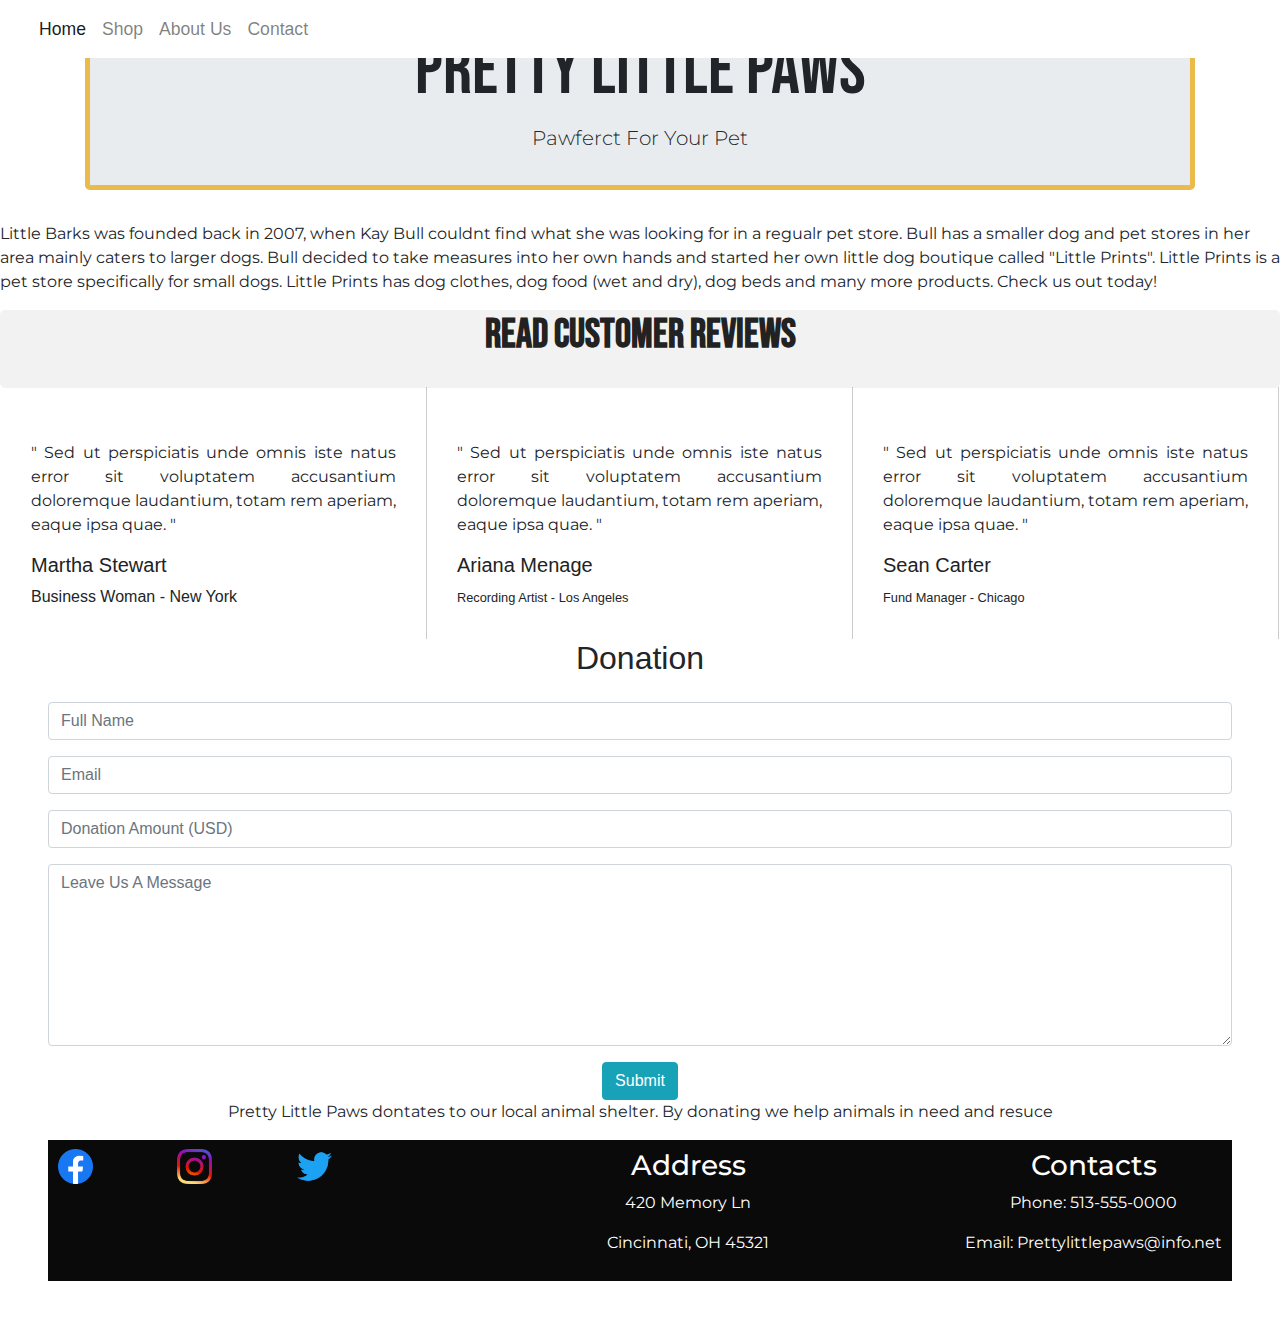
==== aboutus.html @ 97f903a5 "sunday1" ====
<!DOCTYPE html>
<html lang="en">
<head>
    <meta charset="UTF-8">
    <meta http-equiv="X-UA-Compatible" content="IE=edge">
    <meta name="viewport" content="width=device-width, initial-scale=1.0">
    <link href="./style.css" rel="stylesheet"/>

    <link rel="stylesheet" href="https://cdnjs.cloudflare.com/ajax/libs/font-awesome/4.7.0/css/font-awesome.min.css">
    <link rel="preconnect" href="https://fonts.gstatic.com"> 
<link href="https://fonts.googleapis.com/css2?family=Romanesco&display=swap" rel="stylesheet">
<link rel="preconnect" href="https://fonts.gstatic.com"> 
<link href="https://fonts.googleapis.com/css2?family=Bebas+Neue&display=swap" rel="stylesheet">
<link rel="preconnect" href="https://fonts.gstatic.com"> 
<link href="https://fonts.googleapis.com/css2?family=Bebas+Neue&family=Montserrat&display=swap" rel="stylesheet">


    <title>About Us</title>
</head>
<body>
   <!--Navbar-->

   <nav class="navbar navbar-expand-lg navbar-light bg-white fixed-top">
    <div class="container-fluid">
     
      <div class="collapse navbar-collapse" id="navbarExample01">
        <ul class="navbar-nav me-auto mb-2 mb-lg-0">
          <li class="nav-item active">
            <a class="nav-link" aria-current="page" href="./index.html">Home</a>
          </li>
          <li class="nav-item">
            <a class="nav-link" href="./buy.html">Shop</a>
          </li>
          <li class="nav-item">
            <a class="nav-link" href="./aboutus.html">About Us</a>
          </li>
          <li class="nav-item">
            <a class="nav-link" href="./contact.html">Contact</a>
          </li>
        </ul>
      </div>
    </div>
  </nav>



<!--Header-->
    </header>


<main class="container" id="header">
  <div class="jumbotron pricing-header px-3 py-3 pt-md-4 pb-md-3 mx-auto text-center text-" style="border: 5px solid rgb(234, 186, 75);">
    <h1 class="display-3">Pretty Little Paws </h1>
    <p class="lead" style="font-family: 'Montserrat', sans-serif;">Pawferct For Your Pet</p>
  </div>
</main>
    

<div class ="aboutt">
<p>Little Barks was founded back in 2007, when Kay Bull couldnt find what she was looking for in a regualr pet store. Bull has a smaller dog and pet stores in her area mainly caters to larger dogs. Bull decided to take measures into her own hands and started her own little dog boutique called "Little Prints". Little Prints is a pet store specifically for small dogs. Little Prints has dog clothes, dog food (wet and dry), dog beds and many more products. Check us out today! </p>
</div>




<!--Customer reviews-->

  <div class="cust-container">
    <div class="cols-3 cols-2-sm auto-invert line-b-4 align-center">
      
        <h1 class="font-cond-b fg-text-d lts-md fs-300 fs-300-sm no-mg">Read Customer Reviews</h1>
    </div>
    <ul class="hash-list cols-3 cols-2-sm pad-30-all align-center text-sm">
        <li>
          <img src="" class="wpx-100 img-round mgb-20" title="" alt="">
          <p class="fs-110 font-cond-l">" Sed ut perspiciatis unde omnis iste natus error sit voluptatem accusantium doloremque laudantium, totam rem aperiam, eaque ipsa quae. "</p>
          <h5 class="font-cond mgb-5 fg-text-d fs-130">Martha Stewart</h5>
          <med class="font-cond case-u lts-sm fs-80 fg-text-l" >Business Woman - New York</small>
        </li>
        <li>
          <img src="" class="wpx-100 img-round mgb-20" title="" alt="">
          <p class="fs-110 font-cond-l">" Sed ut perspiciatis unde omnis iste natus error sit voluptatem accusantium doloremque laudantium, totam rem aperiam, eaque ipsa quae. "</p>
          <h5 class="font-cond mgb-5 fg-text-d fs-130" >Ariana Menage</h5>
          <small class="font-cond case-u lts-sm fs-80 fg-text-l">Recording Artist - Los Angeles</small>
        </li>
        <li>
          <img src="" class="wpx-100 img-round mgb-20" title="" alt="">
          <p class="fs-110 font-cond-l" >" Sed ut perspiciatis unde omnis iste natus error sit voluptatem accusantium doloremque laudantium, totam rem aperiam, eaque ipsa quae. "</p>
          <h5 class="font-cond mgb-5 fg-text-d fs-130">Sean Carter</h5>
          <small class="font-cond case-u lts-sm fs-80 fg-text-l">Fund Manager - Chicago</small>
        </li>
        
        
      </ul>
</div>

<!--Donation-->
<section class="contact-section p-5 p-lg-6 text-center" id="contact">
  <div class="my-auto">
    <h2 class="mb-4">Donation </h2>
    <p class= "mb-4"> </p>

    <form
      class="contact-form d-flex flex-column align-items-center"
      action="dshelbyv@gmail.com"
      method="POST">

      <div class="form-group w-100">
        <input
          type="name"
          class="form-control"
          placeholder="Full Name"
          name="name"
          required/>
      </div>
      <div class="form-group w-100">
        <input
          type="name"
          class="form-control"
          placeholder="Email"
          name="name"
          required/>
      </div>
      <div class="form-group w-100">
        <input
          type="email"
          class="form-control"
          placeholder="Donation Amount (USD)"
          name="name"
          required/>
      </div>

      <div class="form-group w-100">
        <textarea
          class="form-control"
          type="text"
          placeholder="Leave Us A Message"
          rows="7"
          name="name"
          required></textarea>
      </div>

      <button type="submit" class="btn btn-submit btn-info w-45">Submit</button>
      <p>Pretty Little Paws dontates to our local animal shelter. By donating we help animals in need and resuce </p>
    </form>
  </div>




</style>

    <div id="market"></div>

   


<!-- Footer-->

<!--Footer-->

<footer class="social-footer">
  <div class="social-footer-center">
      <div class="social-footer-icons">

<li>
  <img src="./img/iconfinder_1_Facebook_colored_svg_copy_5296499.png" width="35"></a></li>
<li> 
  <img src="./img/iconfinder_1_Instagram_colored_svg_1_5296765.png" width="35"></a></li>
        
<li> 
<img src="./img/iconfinder_1_Twitter_colored_svg_5296514.png" width="35"></a></li>        
</div>
  </div>
    <div class="adress text-white text-center">
  <h3>Address</h3>
  <p>420 Memory Ln</p>
  <p>Cincinnati, OH 45321</p>
  </div>
<div class="phone text-white text-center">
  <h3>Contacts</h3>
  <p>Phone: 513-555-0000</p>
  <p>Email: Prettylittlepaws@info.net</p>
</div>

  </footer>

<link rel="stylesheet" href="https://stackpath.bootstrapcdn.com/bootstrap/4.4.1/css/bootstrap.min.css" integrity="sha384-Vkoo8x4CGsO3+Hhxv8T/Q5PaXtkKtu6ug5TOeNV6gBiFeWPGFN9MuhOf23Q9Ifjh" crossorigin="anonymous">
<link href="https://stackpath.bootstrapcdn.com/font-awesome/4.7.0/css/font-awesome.min.css" rel="stylesheet" integrity="sha384-wvfXpqpZZVQGK6TAh5PVlGOfQNHSoD2xbE+QkPxCAFlNEevoEH3Sl0sibVcOQVnN" crossorigin="anonymous">
<script src="https://code.jquery.com/jquery-3.4.1.slim.min.js" integrity="sha384-J6qa4849blE2+poT4WnyKhv5vZF5SrPo0iEjwBvKU7imGFAV0wwj1yYfoRSJoZ+n" crossorigin="anonymous"></script>
<script src="https://cdn.jsdelivr.net/npm/popper.js@1.16.0/dist/umd/popper.min.js" integrity="sha384-Q6E9RHvbIyZFJoft+2mJbHaEWldlvI9IOYy5n3zV9zzTtmI3UksdQRVvoxMfooAo" crossorigin="anonymous"></script>
<script src="https://stackpath.bootstrapcdn.com/bootstrap/4.4.1/js/bootstrap.min.js" integrity="sha384-wfSDF2E50Y2D1uUdj0O3uMBJnjuUD4Ih7YwaYd1iqfktj0Uod8GCExl3Og8ifwB6" crossorigin="anonymous"></script>
</body>
</html>
---- style.css ----
.topnav {
    overflow: hidden;
    text-align: center;
    

  }
  h3{
    text-align: center;
    font-family: 'Montserrat', sans-serif
  }
  
.topnav a {
    float: left;
    color: #f2f2f2;
    text-align: center;
    padding: 14px 16px;
    text-decoration: none;
    font-size: 17px;
    margin-bottom: 3%;
  }
 
  .social-footer {
  padding: .6rem;
  background-color: rgba(0, 0, 0, 0.959);  
  display: flex;
  align-items: left;
  justify-content: space-between;
  width: 100%;
  }




.social-footer-icons li {
display: inline-block;
margin-bottom: 5px;
vertical-align: middle;
    
 }
 
 li{
    text-align:justify;
    list-style-type:none;
 }


.checked {
    color: orange;
  }

.price {
    color: grey;
    font-size: 22px;
  }
  
 


.price-box {
    border: solid #00080a 2px;
    width: fit-content;
    margin: 5px;
    padding: 5px;
    display:block;
    
  }


  
    
#pricing {
    align-items: center;
    text-align: center;  
    }
    
#pricing p{
      text-align: center;
    }
   
.price-box {
    border-radius: 4px;
    margin-left: auto;

    
  }

#pricing .price-box {
display:inherit;

}
  
.price-box:first-child {
    margin-right: auto;

  }
  
  .social h3, p{
    font-family: 'Montserrat', sans-serif;
    }
  .contact h3, p{
    font-family: 'Montserrat', sans-serif;
    top: 100%;
    left: 50%;
      }
  
.contact{
margin-left: 100%;
}
.inquiry{
  margin-top: 20%;
}
.address{
  margin-left: 100%   
}

      .address h3, p{
        font-family: 'Montserrat', sans-serif;  
        right: 50%;
        bottom: 50%;
      
      }

      .hours{
        position:absolute;
          top: 100%;
          left: 50%;
          /* transform: translate(-95%, -30%); */
        }
  
.aboutus{
        text-align: center;
      
        background-size:auto;
        color: white;
        font-size: 30px;
        width: auto;
        height: 50px;
        text-align:justify;
        position: relative;
        bottom:80px;
        display: inline-block;
        
      }

      .aboutt p{
        font-family: 'Montserrat', sans-serif;
            }

.header-img{
top:-20px;   
}

  .cust-container {
    border-radius: 5px;
    background-color: #f2f2f2;
    padding: 1px;
  }

.column {
    float: left;
    width: 50%;
    margin-top: 6px;
    padding: 20px;
  }

  th {
    text-align: right; 
  }

  textarea.subject{
text-align: justify;  }

input, label {
    display:block;
}

h1{
    text-align: center;
    font-family: 'Bebas Neue', cursive;}


body{margin-top:20px;}

.align-center {
    text-align: center;
}
.hash-list {
    display: block;
    padding: 0;
    margin: 0 auto;
}
body{
  background-color:rgb(0,0,0);
  background-image:url(http://www.zingerbugimages.com/backgrounds/white_marble_background_seamless.jpg);background-position:top left;background-repeat:repeat;background-attachment:fixed;
}

.hash-list > li {
    display: block;
    float: left;
    border-right: 1px solid rgba(0, 0, 0, 0.2);
    border-bottom: 1px solid rgba(0, 0, 0, 0.2);
}
.pad-30, .pad-30-all > * {
    padding: 30px;
}
img {
    border: solid 5px;
margin-right: 80px; 
}
.mgb-20, .mgb-20-all > * {
    margin-bottom: 20px;
}
.wpx-100, .wpx-100-after:after {
    width: 100px;
}
.img-round, .img-rel-round {
    border-radius: 50%;
}
.padb-30, .padb-30-all > * {
    padding-bottom: 30px;
}

.mgb-40, .mgb-40-all > * {
    margin-bottom: 40px;
}
.align-center {
    text-align: center;
}
[class*="line-b"] {
    position: relative;
    padding-bottom: 20px;
    border-color: #E6AF2A;
}
.fg-text-d, .fg-hov-text-d:hover, .fg-active-text-d.active {
    color: #222;
}
.font-cond-b {
    font-weight: 700 !important;
}



.slideshow{
position: relative;
background-color: #418deb;  
align-items: center;

}



.navigation {
  width: 100%;
  height: 90px;
  display: flex;
  align-items: center;
  background-color: rgba(0,0,0,.3)}

.logo {
  max-height: 100px;
}



li {
  list-style: none;
}

.fa,
.fas {
  font-family: 'FontAwesome';
}

ul li a {
  font-size: 1.1rem;
  color: #343a40;
}

ul li a.cart:hover {
  text-decoration: none;
  color: #d60e96;
}

ul li a.cart .cart-basket {
  font-size: .6rem;
  position: absolute;
  top: -6px;
  right: -5px;
  width: 15px;
  height: 15px;
  color: #fff;
  background-color: #418deb;
  border-radius: 50%;
}


@media (min-width: 768px){
  .hash-list.cols-3 > li:nth-last-child(-n+3) {
      border-bottom: none;
  }
}
@media (min-width: 768px){
  .hash-list.cols-3 > li {
      width: 33.3333%;
  }
}
body, html {
  height: 100%;
}

.vip-image {

background-image: linear-gradient(rgba(0, 0, 0, 0.5), rgba(0, 0, 0, 0.5)), url("./img/karsten-winegeart-Qb7D1xw28Co-unsplash.jpg");

height: 30%;
background-position: center;
background-repeat: no-repeat;
background-size: cover;
position: relative;
}

.vip-text {
text-align: center;
position: absolute;
top: 50%;
left: 50%;
transform: translate(-50%, -50%);
color: white;
}


.vip2-image {

  background-image: linear-gradient(rgba(0, 0, 0, 0.5), rgba(0, 0, 0, 0.5)), url("./img/karsten-winegeart-Qb7D1xw28Co-unsplash.jpg");
  
  height: 30%;
  background-position: center;
  background-repeat: no-repeat;
  background-size: cover;
  position:relative;
  overflow: auto
  }
  
  .vip2-text {
  text-align: center;
  position: absolute;
  top: 50%;
  left: 50%;
  transform: translate(-50%, -50%);
  color: white;
  }
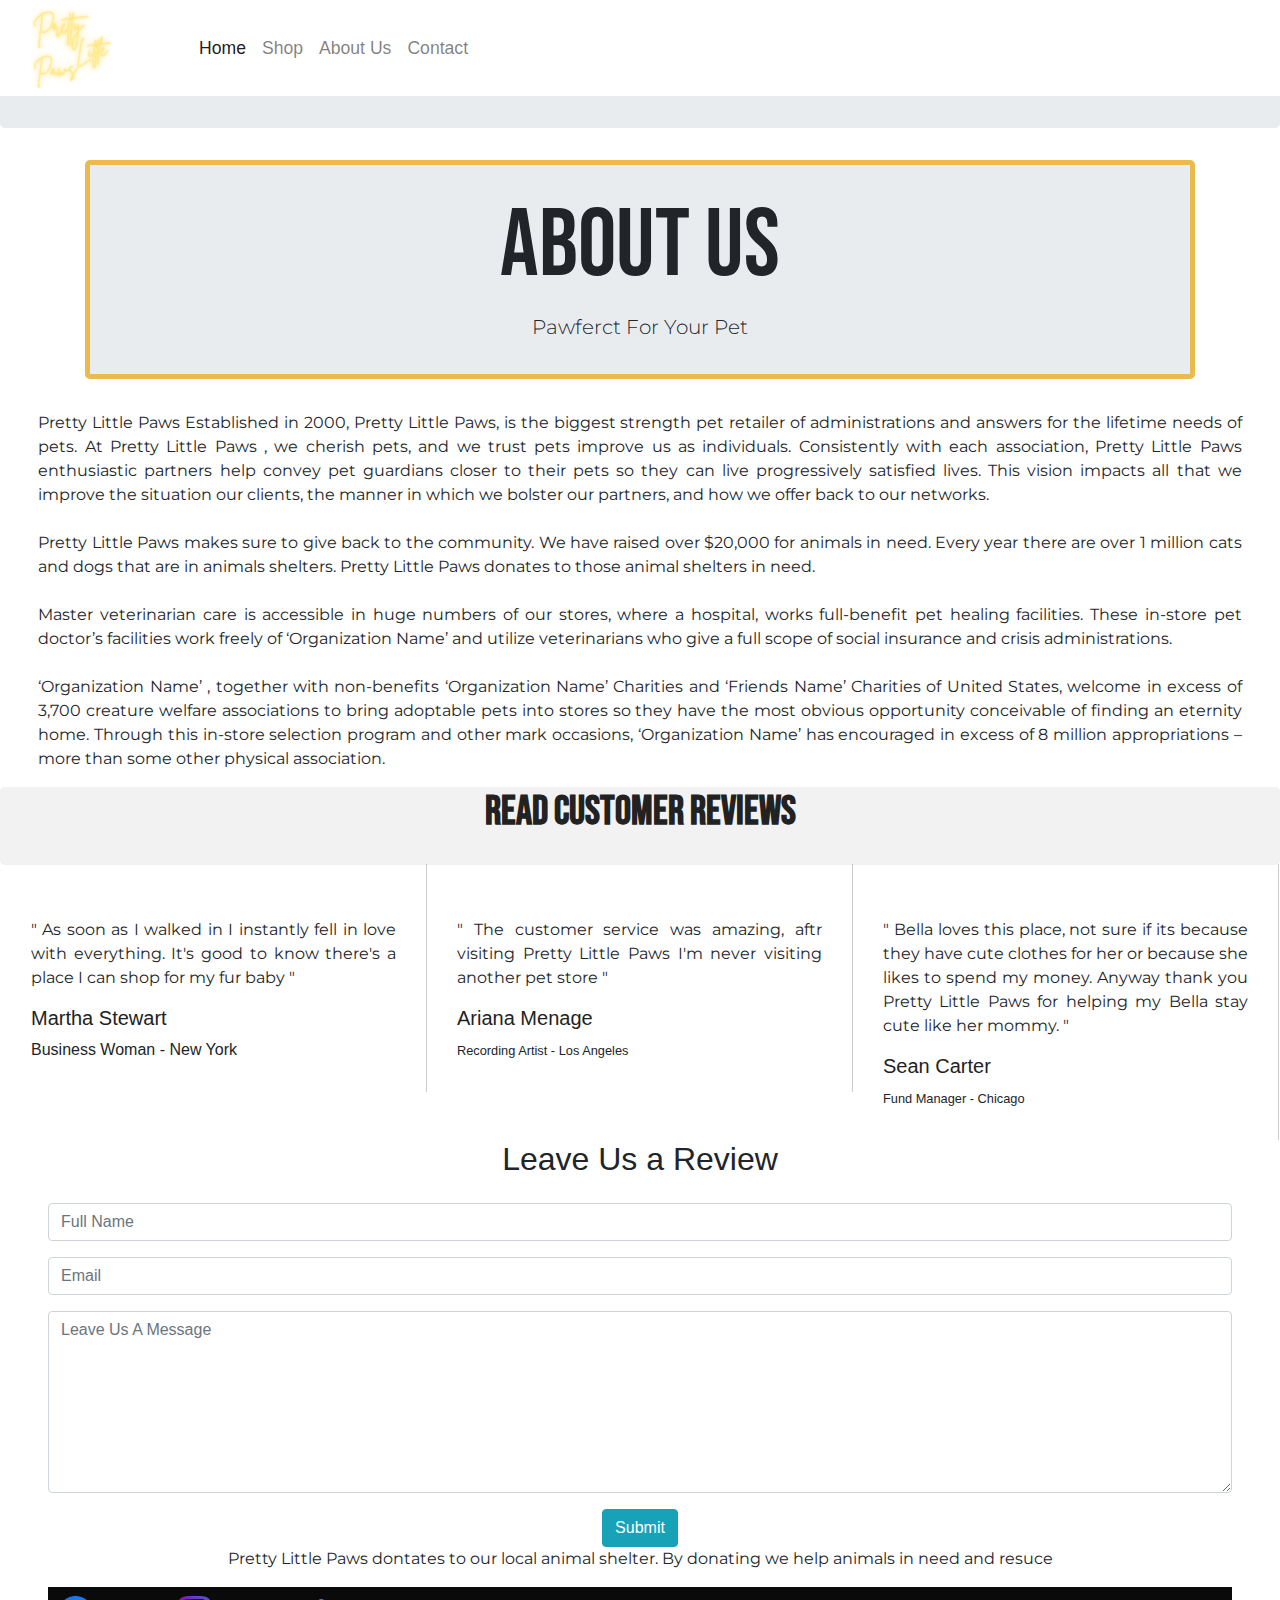
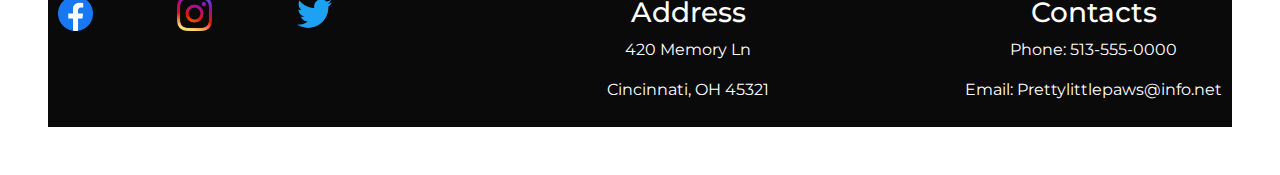
==== commit fd83f3ed: "new update" ====
--- a/aboutus.html
+++ b/aboutus.html
@@ -24,6 +24,8 @@
     <div class="container-fluid">
      
       <div class="collapse navbar-collapse" id="navbarExample01">
+     <img class="logo"       
+        src="img/pretty-2.png"></a>
         <ul class="navbar-nav me-auto mb-2 mb-lg-0">
           <li class="nav-item active">
             <a class="nav-link" aria-current="page" href="./index.html">Home</a>
@@ -38,6 +40,7 @@
             <a class="nav-link" href="./contact.html">Contact</a>
           </li>
         </ul>
+
       </div>
     </div>
   </nav>
@@ -47,17 +50,31 @@
 <!--Header-->
     </header>
 
-
+<div class="jumbotron"></div>
 <main class="container" id="header">
   <div class="jumbotron pricing-header px-3 py-3 pt-md-4 pb-md-3 mx-auto text-center text-" style="border: 5px solid rgb(234, 186, 75);">
-    <h1 class="display-3">Pretty Little Paws </h1>
+    <h1 class="display-1">About Us </h1>
     <p class="lead" style="font-family: 'Montserrat', sans-serif;">Pawferct For Your Pet</p>
   </div>
+  
 </main>
     
 
 <div class ="aboutt">
-<p>Little Barks was founded back in 2007, when Kay Bull couldnt find what she was looking for in a regualr pet store. Bull has a smaller dog and pet stores in her area mainly caters to larger dogs. Bull decided to take measures into her own hands and started her own little dog boutique called "Little Prints". Little Prints is a pet store specifically for small dogs. Little Prints has dog clothes, dog food (wet and dry), dog beds and many more products. Check us out today! </p>
+<p>Pretty Little Paws 
+
+  Established in 2000, Pretty Little Paws, is the biggest strength pet retailer of administrations and answers for the lifetime needs of pets. At Pretty Little Paws , we cherish pets, and we trust pets improve us as individuals. Consistently with each association, Pretty Little Paws enthusiastic partners help convey pet guardians closer to their pets so they can live progressively satisfied lives. This vision impacts all that we improve the situation our clients, the manner in which we bolster our partners, and how we offer back to our networks. 
+  <br>
+  <br>
+  Pretty Little Paws makes sure to give back to the community. We have raised over $20,000 for animals in need. Every year there are over 1 million cats and dogs that are in animals shelters. Pretty Little Paws donates to those animal shelters in need. 
+    <br>
+    <br>
+  Master veterinarian care is accessible in huge numbers of our stores, where a hospital, works full-benefit pet healing facilities. These in-store pet doctor’s facilities work freely of ‘Organization Name’ and utilize veterinarians who give a full scope of social insurance and crisis administrations. ​
+  <br>
+  <br>
+  ‘Organization Name’ , together with non-benefits ‘Organization Name’ Charities and ‘Friends Name’ Charities of United States, welcome in excess of 3,700 creature welfare associations to bring adoptable pets into stores so they have the most obvious opportunity conceivable of finding an eternity home. Through this in-store selection program and other mark occasions, ‘Organization Name’ has encouraged in excess of 8 million appropriations – more than some other physical association. 
+  
+   </p>
 </div>
 
 
@@ -73,19 +90,19 @@
     <ul class="hash-list cols-3 cols-2-sm pad-30-all align-center text-sm">
         <li>
           <img src="" class="wpx-100 img-round mgb-20" title="" alt="">
-          <p class="fs-110 font-cond-l">" Sed ut perspiciatis unde omnis iste natus error sit voluptatem accusantium doloremque laudantium, totam rem aperiam, eaque ipsa quae. "</p>
+          <p class="fs-110 font-cond-l">" As soon as I walked in I instantly fell in love with everything. It's good to know there's a place I can shop for my fur baby  "</p>
           <h5 class="font-cond mgb-5 fg-text-d fs-130">Martha Stewart</h5>
           <med class="font-cond case-u lts-sm fs-80 fg-text-l" >Business Woman - New York</small>
         </li>
         <li>
           <img src="" class="wpx-100 img-round mgb-20" title="" alt="">
-          <p class="fs-110 font-cond-l">" Sed ut perspiciatis unde omnis iste natus error sit voluptatem accusantium doloremque laudantium, totam rem aperiam, eaque ipsa quae. "</p>
+          <p class="fs-110 font-cond-l">" The customer service was amazing, aftr visiting Pretty Little Paws I'm never visiting another pet store "</p>
           <h5 class="font-cond mgb-5 fg-text-d fs-130" >Ariana Menage</h5>
           <small class="font-cond case-u lts-sm fs-80 fg-text-l">Recording Artist - Los Angeles</small>
         </li>
         <li>
           <img src="" class="wpx-100 img-round mgb-20" title="" alt="">
-          <p class="fs-110 font-cond-l" >" Sed ut perspiciatis unde omnis iste natus error sit voluptatem accusantium doloremque laudantium, totam rem aperiam, eaque ipsa quae. "</p>
+          <p class="fs-110 font-cond-l" >" Bella loves this place, not sure if its because they have cute clothes for her or because she likes to spend my money. Anyway thank you Pretty Little Paws for helping my Bella stay cute like her mommy. "</p>
           <h5 class="font-cond mgb-5 fg-text-d fs-130">Sean Carter</h5>
           <small class="font-cond case-u lts-sm fs-80 fg-text-l">Fund Manager - Chicago</small>
         </li>
@@ -97,7 +114,7 @@
 <!--Donation-->
 <section class="contact-section p-5 p-lg-6 text-center" id="contact">
   <div class="my-auto">
-    <h2 class="mb-4">Donation </h2>
+    <h2 class="mb-4">Leave Us a Review </h2>
     <p class= "mb-4"> </p>
 
     <form
@@ -121,14 +138,14 @@
           name="name"
           required/>
       </div>
-      <div class="form-group w-100">
+      <!-- <div class="form-group w-100">
         <input
           type="email"
           class="form-control"
           placeholder="Donation Amount (USD)"
           name="name"
           required/>
-      </div>
+      </div> -->
 
       <div class="form-group w-100">
         <textarea
--- a/style.css
+++ b/style.css
@@ -148,7 +148,12 @@
 
       .aboutt p{
         font-family: 'Montserrat', sans-serif;
-            }
+      text-align: justify;
+      margin-left: 3%;
+      margin-right: 3%;
+
+      
+      }
 
 .header-img{
 top:-20px;   
@@ -261,7 +266,8 @@
   background-color: rgba(0,0,0,.3)}
 
 .logo {
-  max-height: 100px;
+height:80px;
+width:80px;
 }
 
 
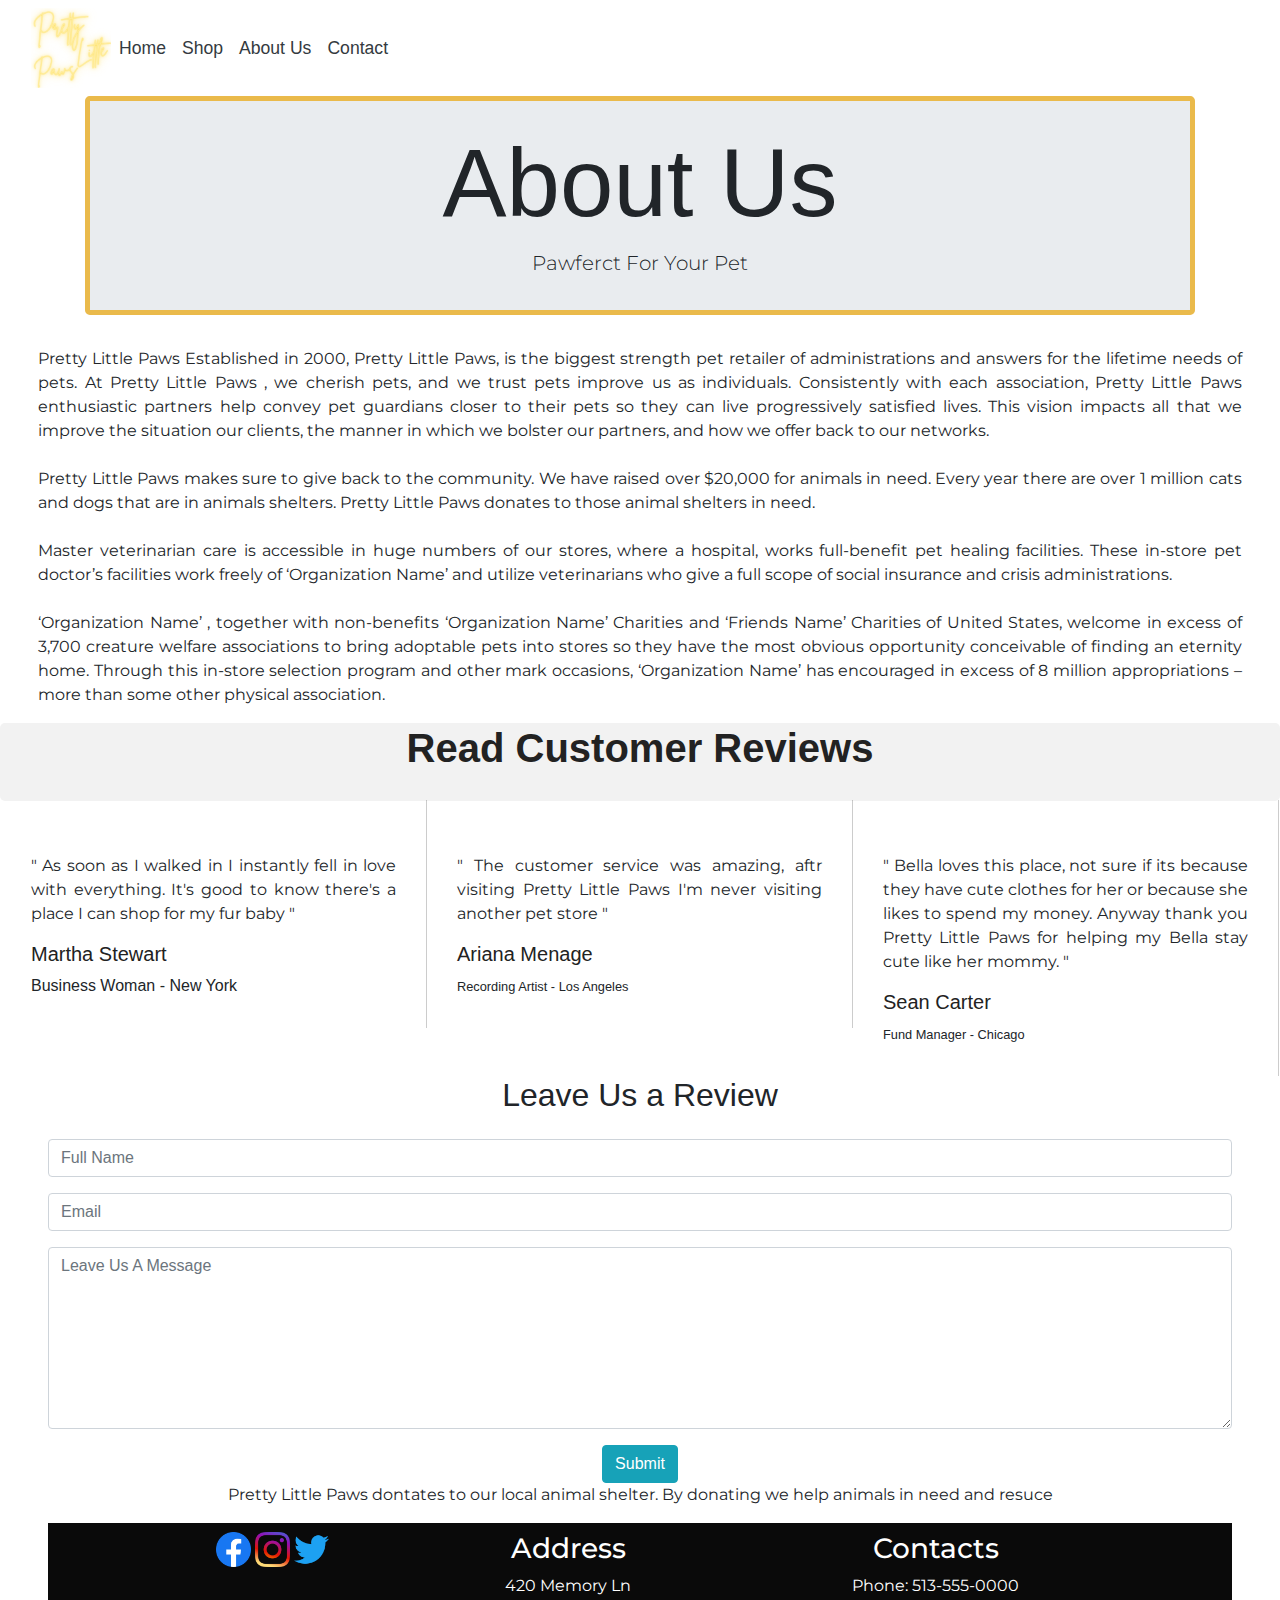
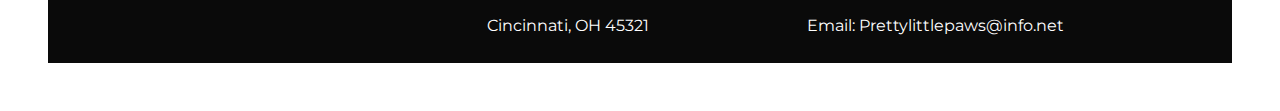
==== commit 733e3920: "cincyday" ====
--- a/aboutus.html
+++ b/aboutus.html
@@ -20,10 +20,10 @@
 <body>
    <!--Navbar-->
 
-   <nav class="navbar navbar-expand-lg navbar-light bg-white fixed-top">
+   <nav class="navbar navbar-expand-sm navbar-lightblue bg-white fixed-top text-right">
     <div class="container-fluid">
      
-      <div class="collapse navbar-collapse" id="navbarExample01">
+      <div class="collapse navbar-collapse" id="navbar">
      <img class="logo"       
         src="img/pretty-2.png"></a>
         <ul class="navbar-nav me-auto mb-2 mb-lg-0">
@@ -50,12 +50,16 @@
 <!--Header-->
     </header>
 
-<div class="jumbotron"></div>
+
+<br>
+<br>
+<br>
+<br>
 <main class="container" id="header">
   <div class="jumbotron pricing-header px-3 py-3 pt-md-4 pb-md-3 mx-auto text-center text-" style="border: 5px solid rgb(234, 186, 75);">
     <h1 class="display-1">About Us </h1>
     <p class="lead" style="font-family: 'Montserrat', sans-serif;">Pawferct For Your Pet</p>
-  </div>
+
   
 </main>
     
--- a/style.css
+++ b/style.css
@@ -1,38 +1,26 @@
 
 
 
-
-  .topnav {
-    overflow: hidden;
-    text-align: center;
-    
-
-  }
   h3{
     text-align: center;
-    font-family: 'Montserrat', sans-serif
-  }
-  
-.topnav a {
-    float: left;
-    color: #f2f2f2;
-    text-align: center;
-    padding: 14px 16px;
-    text-decoration: none;
-    font-size: 17px;
-    margin-bottom: 3%;
-  }
+    font-family: 'Montserrat', sans-serif;
+   
+  }
+  
+
  
   .social-footer {
   padding: .6rem;
   background-color: rgba(0, 0, 0, 0.959);  
   display: flex;
   align-items: left;
-  justify-content: space-between;
+  justify-content: space-evenly;
   width: 100%;
   }
 
-
+  .navbar-custom{
+    background-color: #d60e96;
+  }
 
 
 .social-footer-icons li {
@@ -55,6 +43,7 @@
 .price {
     color: grey;
     font-size: 22px;
+    font-family:serif;
   }
   
  
@@ -70,7 +59,6 @@
   }
 
 
-  
     
 #pricing {
     align-items: center;
@@ -107,28 +95,42 @@
     left: 50%;
       }
   
-.contact{
-margin-left: 100%;
-}
+
 .inquiry{
   margin-top: 20%;
 }
 .address{
-  margin-left: 100%   
-}
-
-      .address h3, p{
+  position:relative;
+  right: -300px;
+
+
+}
+.contacts{
+top: -800px;
+}
+
+
+.contact{
+  position: absolute;
+  right: 300px;
+ 
+}
+
+
+.address h3, p{
         font-family: 'Montserrat', sans-serif;  
         right: 50%;
         bottom: 50%;
       
       }
-
+.row{
+  left:60px;
+}
       .hours{
         position:absolute;
-          top: 100%;
+          top: 80%;
           left: 50%;
-          /* transform: translate(-95%, -30%); */
+          transform: translate(-95%, -30%);
         }
   
 .aboutus{
@@ -185,7 +187,10 @@
 
 h1{
     text-align: center;
-    font-family: 'Bebas Neue', cursive;}
+    font-family: sans-serif;
+    font-size: 25px;
+    font-weight: 400;
+  }
 
 
 body{margin-top:20px;}
@@ -212,10 +217,7 @@
 .pad-30, .pad-30-all > * {
     padding: 30px;
 }
-img {
-    border: solid 5px;
-margin-right: 80px; 
-}
+
 .mgb-20, .mgb-20-all > * {
     margin-bottom: 20px;
 }
@@ -249,12 +251,6 @@
 
 
 
-.slideshow{
-position: relative;
-background-color: #418deb;  
-align-items: center;
-
-}
 
 
 
@@ -274,7 +270,15 @@
 
 li {
   list-style: none;
-}
+  display: table-cell;
+}
+
+
+.list-unstyled-mt-3mb-4{
+align-content: center;
+
+}
+
 
 .fa,
 .fas {
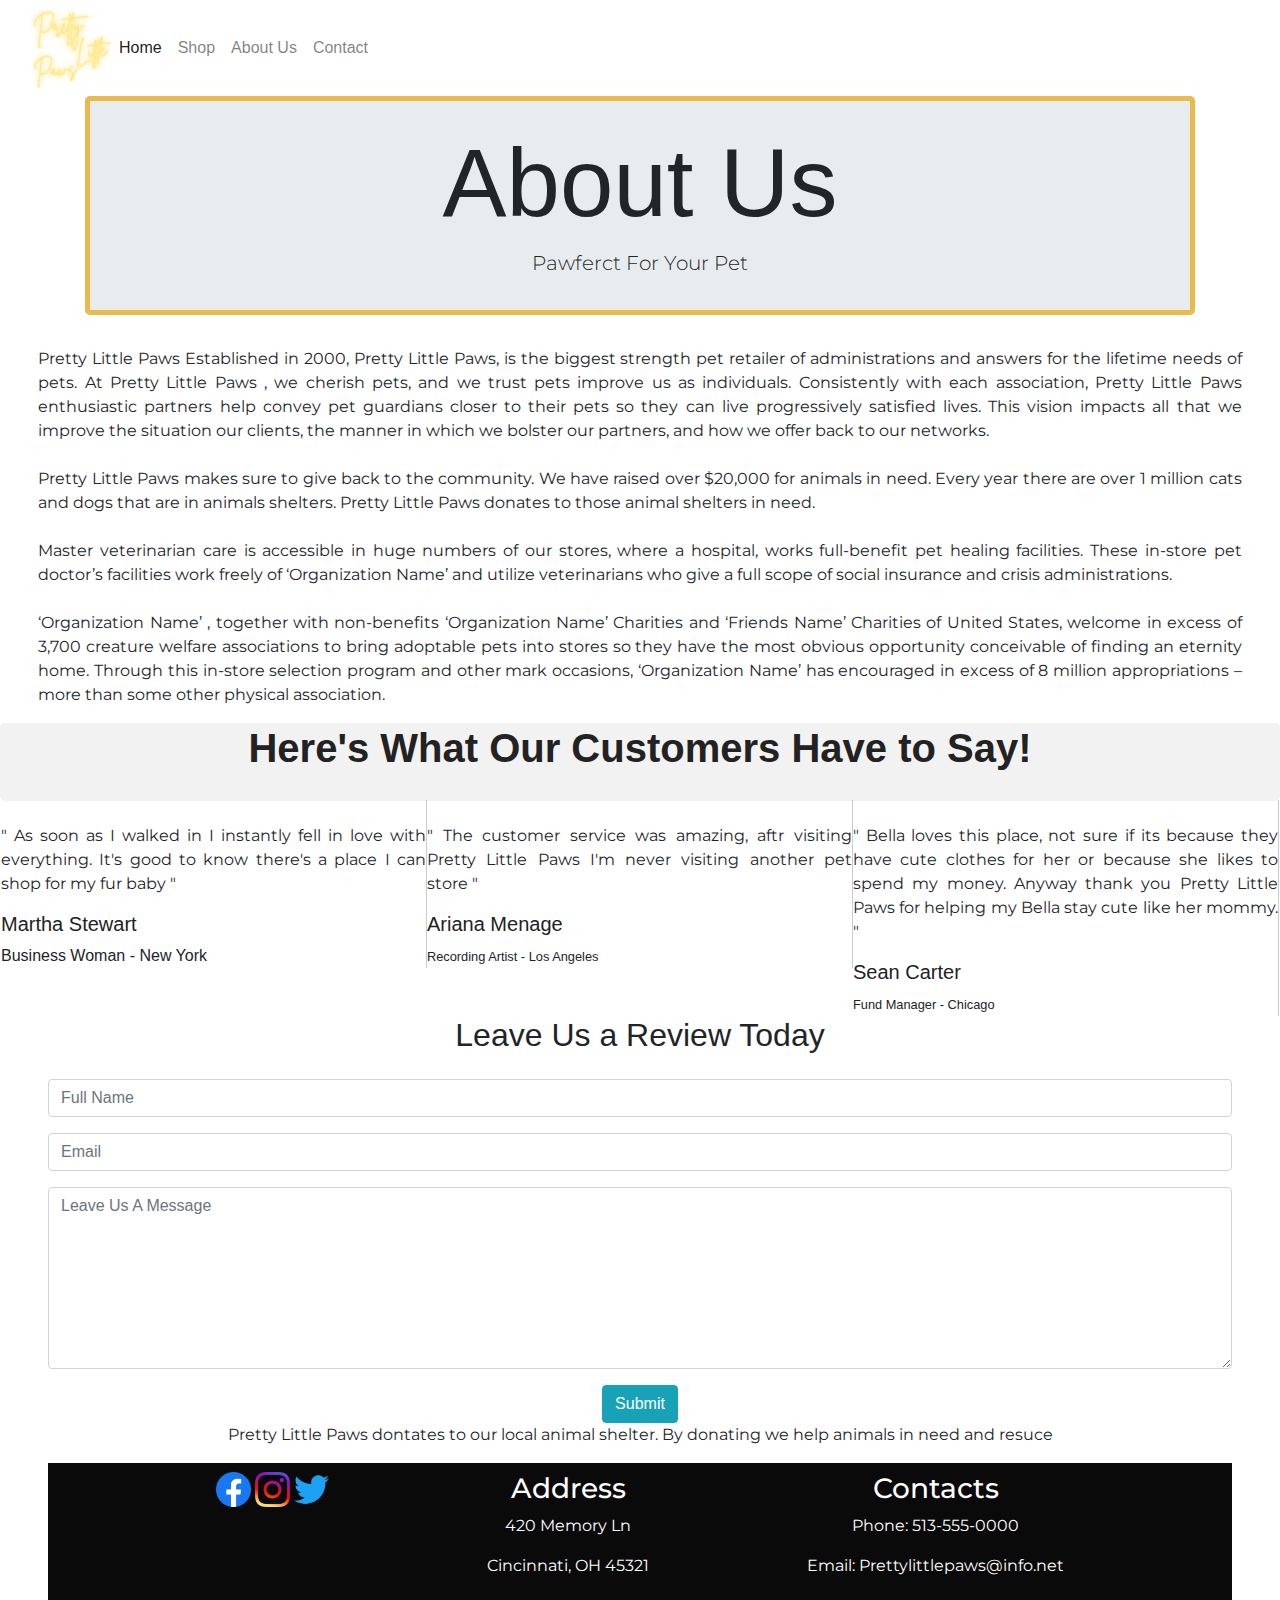
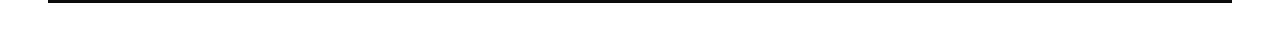
==== commit 99b44197: "new" ====
--- a/aboutus.html
+++ b/aboutus.html
@@ -20,7 +20,7 @@
 <body>
    <!--Navbar-->
 
-   <nav class="navbar navbar-expand-sm navbar-lightblue bg-white fixed-top text-right">
+   <nav class="navbar navbar-expand-sm navbar-light bg-white fixed-top text-right">
     <div class="container-fluid">
      
       <div class="collapse navbar-collapse" id="navbar">
@@ -89,7 +89,7 @@
   <div class="cust-container">
     <div class="cols-3 cols-2-sm auto-invert line-b-4 align-center">
       
-        <h1 class="font-cond-b fg-text-d lts-md fs-300 fs-300-sm no-mg">Read Customer Reviews</h1>
+        <h1 class="font-cond-b fg-text-d lts-md fs-300 fs-300-sm no-mg">Here's What Our Customers Have to Say!</h1>
     </div>
     <ul class="hash-list cols-3 cols-2-sm pad-30-all align-center text-sm">
         <li>
@@ -118,7 +118,7 @@
 <!--Donation-->
 <section class="contact-section p-5 p-lg-6 text-center" id="contact">
   <div class="my-auto">
-    <h2 class="mb-4">Leave Us a Review </h2>
+    <h2 class="mb-4">Leave Us a Review Today</h2>
     <p class= "mb-4"> </p>
 
     <form
--- a/style.css
+++ b/style.css
@@ -50,7 +50,7 @@
 
 
 .price-box {
-    border: solid #00080a 2px;
+    /* border: solid #00080a 2px; */
     width: fit-content;
     margin: 5px;
     padding: 5px;
@@ -102,25 +102,37 @@
 .address{
   position:relative;
   right: -300px;
-
-
-}
-.contacts{
-top: -800px;
-}
+  bottom:190px;
+  
+
+}
+
 
 
 .contact{
   position: absolute;
   right: 300px;
- 
-}
-
-
+bottom: -8px;  
+ 
+}
+
+.contact h3{
+right: 300px;
+font-weight: bolder;
+
+
+ 
+}
+
+
+.address h3{
+  font-weight:bolder;
+}
 .address h3, p{
         font-family: 'Montserrat', sans-serif;  
         right: 50%;
         bottom: 50%;
+        
       
       }
 .row{
@@ -193,7 +205,6 @@
   }
 
 
-body{margin-top:20px;}
 
 .align-center {
     text-align: center;
@@ -214,11 +225,11 @@
     border-right: 1px solid rgba(0, 0, 0, 0.2);
     border-bottom: 1px solid rgba(0, 0, 0, 0.2);
 }
-.pad-30, .pad-30-all > * {
+.pad-30, .pad-30-all >  {
     padding: 30px;
 }
 
-.mgb-20, .mgb-20-all > * {
+.mgb-20, .mgb-20-all >  {
     margin-bottom: 20px;
 }
 .wpx-100, .wpx-100-after:after {
@@ -227,11 +238,11 @@
 .img-round, .img-rel-round {
     border-radius: 50%;
 }
-.padb-30, .padb-30-all > * {
+.padb-30, .padb-30-all >  {
     padding-bottom: 30px;
 }
 
-.mgb-40, .mgb-40-all > * {
+.mgb-40, .mgb-40-all >  {
     margin-bottom: 40px;
 }
 .align-center {
@@ -285,15 +296,8 @@
   font-family: 'FontAwesome';
 }
 
-ul li a {
-  font-size: 1.1rem;
-  color: #343a40;
-}
-
-ul li a.cart:hover {
-  text-decoration: none;
-  color: #d60e96;
-}
+
+
 
 ul li a.cart .cart-basket {
   font-size: .6rem;
@@ -343,25 +347,7 @@
 }
 
 
-.vip2-image {
-
-  background-image: linear-gradient(rgba(0, 0, 0, 0.5), rgba(0, 0, 0, 0.5)), url("./img/karsten-winegeart-Qb7D1xw28Co-unsplash.jpg");
-  
-  height: 30%;
-  background-position: center;
-  background-repeat: no-repeat;
-  background-size: cover;
-  position:relative;
-  overflow: auto
-  }
-  
-  .vip2-text {
-  text-align: center;
-  position: absolute;
-  top: 50%;
-  left: 50%;
-  transform: translate(-50%, -50%);
-  color: white;
-  }
+  
+
 
   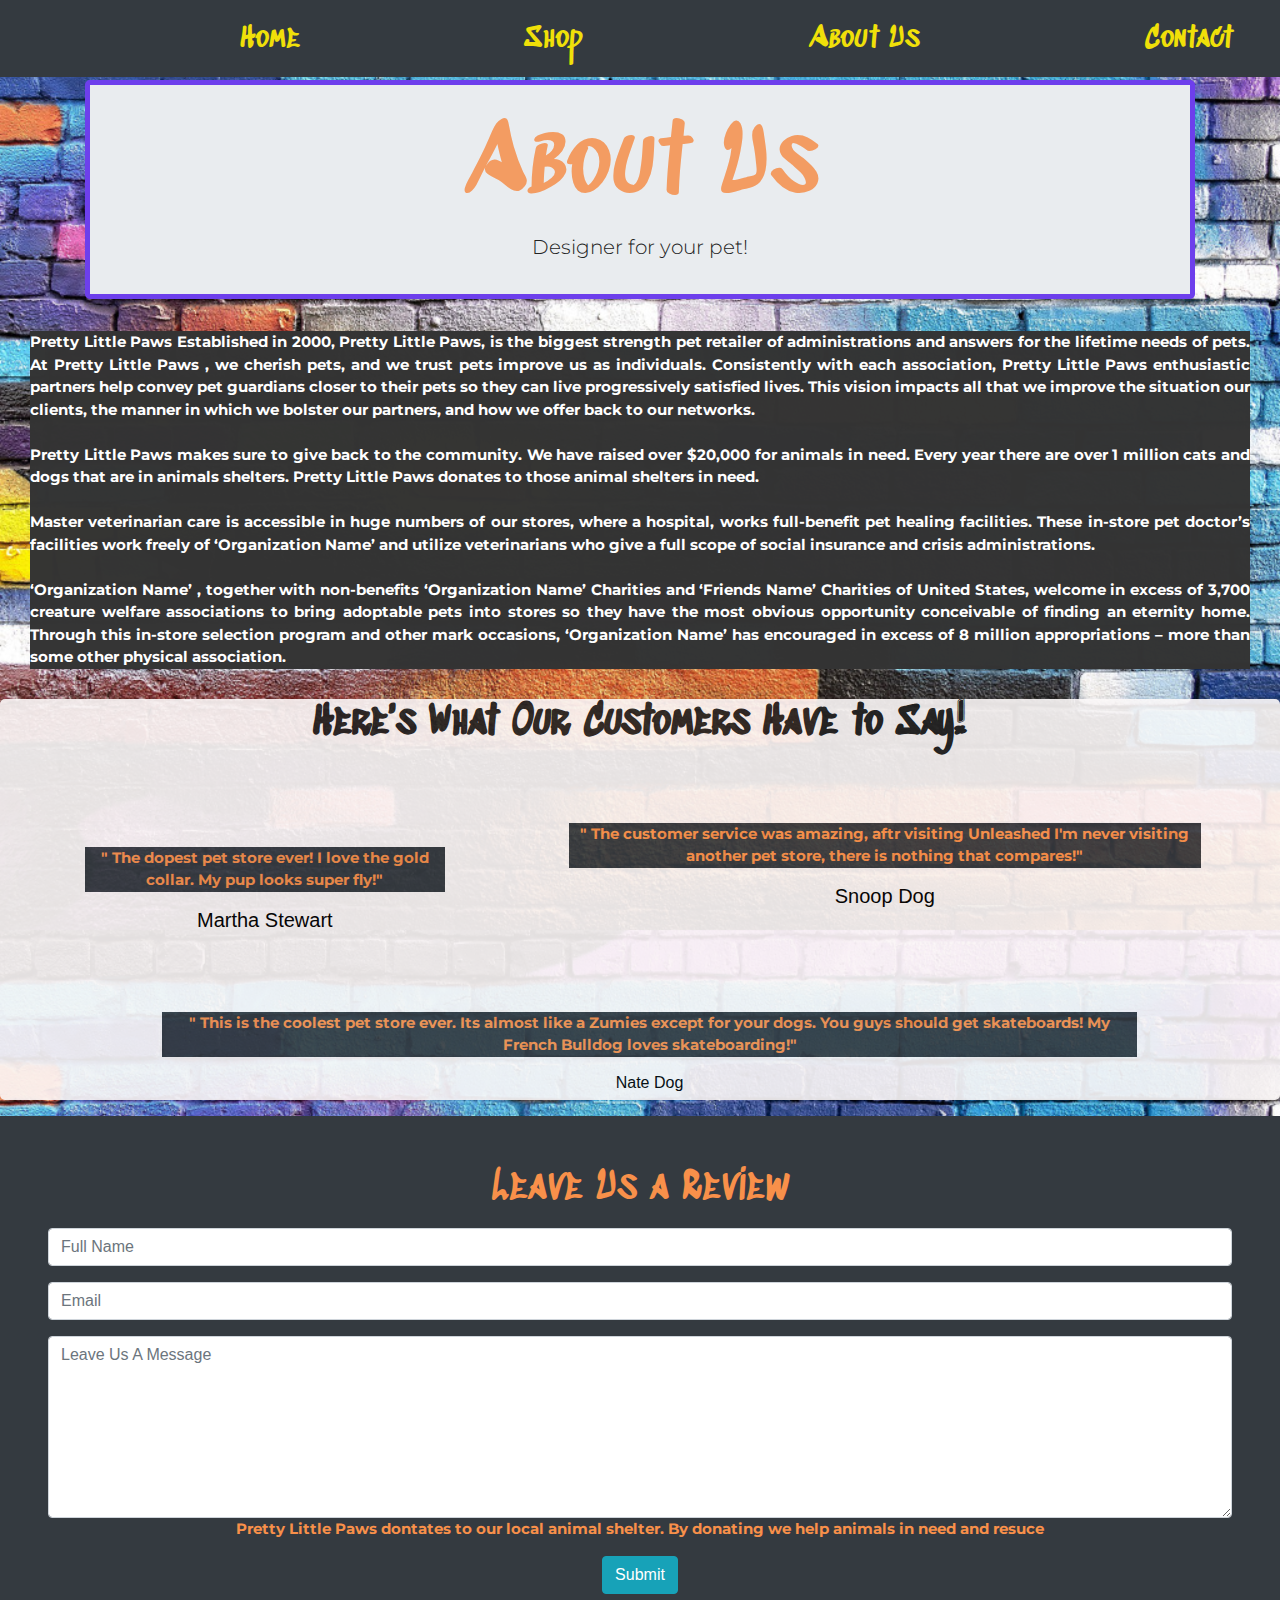
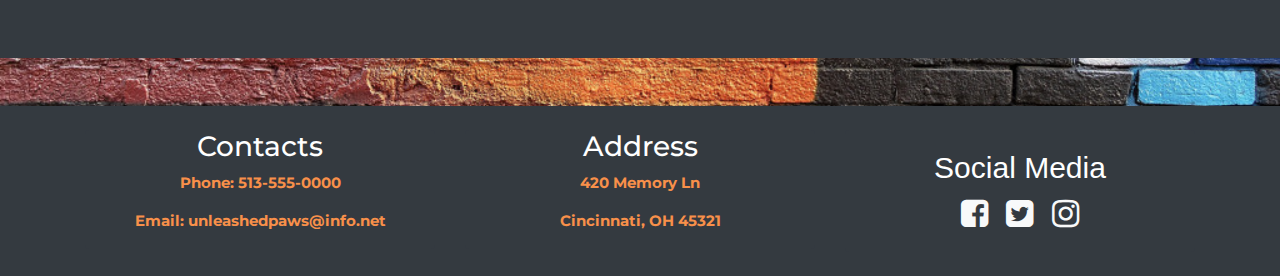
==== commit 20baefca: "finished" ====
--- a/aboutus.html
+++ b/aboutus.html
@@ -12,6 +12,8 @@
 <link rel="preconnect" href="https://fonts.gstatic.com"> 
 <link href="https://fonts.googleapis.com/css2?family=Bebas+Neue&display=swap" rel="stylesheet">
 <link rel="preconnect" href="https://fonts.gstatic.com"> 
+<link rel="preconnect" href="https://fonts.gstatic.com"> 
+<link href="https://fonts.googleapis.com/css2?family=Sedgwick+Ave+Display&display=swap" rel="stylesheet">
 <link href="https://fonts.googleapis.com/css2?family=Bebas+Neue&family=Montserrat&display=swap" rel="stylesheet">
 
 
@@ -19,46 +21,41 @@
 </head>
 <body>
    <!--Navbar-->
-
-   <nav class="navbar navbar-expand-sm navbar-light bg-white fixed-top text-right">
+   <div class="image1">
+<img class="logo"       
+        src="./img/logo5.png"></a>
+   <nav class="navbar navbar-expand-lg navbar-dark bg-dark fixed-top">
     <div class="container-fluid">
      
-      <div class="collapse navbar-collapse" id="navbar">
-     <img class="logo"       
-        src="img/pretty-2.png"></a>
-        <ul class="navbar-nav me-auto mb-2 mb-lg-0">
-          <li class="nav-item active">
-            <a class="nav-link" aria-current="page" href="./index.html">Home</a>
-          </li>
-          <li class="nav-item">
-            <a class="nav-link" href="./buy.html">Shop</a>
-          </li>
-          <li class="nav-item">
-            <a class="nav-link" href="./aboutus.html">About Us</a>
-          </li>
-          <li class="nav-item">
-            <a class="nav-link" href="./contact.html">Contact</a>
-          </li>
-        </ul>
-
-      </div>
-    </div>
-  </nav>
-
+     
+    <ul class="navbar-nav mb-lg-0"></ul>
+      <li class="nav-item active">
+        <a class="nav-link" aria-current="page" href="./index.html">Home</a>
+      </li>
+      <li class="nav-item">
+        <a class="nav-link" href="./buy.html">Shop</a>
+      </li>
+      <li class="nav-item">
+        <a class="nav-link" href="./aboutus.html">About Us</a>
+      </li>
+      <li class="nav-item">
+        <a class="nav-link" href="./contact.html">Contact</a>
+      </li>
+    </ul>
+
+  </div>
+</div>
+</nav>
 
 
 <!--Header-->
     </header>
 
 
-<br>
-<br>
-<br>
-<br>
 <main class="container" id="header">
-  <div class="jumbotron pricing-header px-3 py-3 pt-md-4 pb-md-3 mx-auto text-center text-" style="border: 5px solid rgb(234, 186, 75);">
+  <div class="jumbotron pricing-header px-3 py-3 pt-md-4 pb-md-3 mx-auto text-center text-" style="border: 5px solid rgb(109, 63, 236);">
     <h1 class="display-1">About Us </h1>
-    <p class="lead" style="font-family: 'Montserrat', sans-serif;">Pawferct For Your Pet</p>
+    <p class="lead" style="font-family: 'Montserrat', sans-serif;">Designer for your pet!</p>
 
   
 </main>
@@ -91,36 +88,36 @@
       
         <h1 class="font-cond-b fg-text-d lts-md fs-300 fs-300-sm no-mg">Here's What Our Customers Have to Say!</h1>
     </div>
-    <ul class="hash-list cols-3 cols-2-sm pad-30-all align-center text-sm">
+    <ul>
         <li>
-          <img src="" class="wpx-100 img-round mgb-20" title="" alt="">
-          <p class="fs-110 font-cond-l">" As soon as I walked in I instantly fell in love with everything. It's good to know there's a place I can shop for my fur baby  "</p>
-          <h5 class="font-cond mgb-5 fg-text-d fs-130">Martha Stewart</h5>
-          <med class="font-cond case-u lts-sm fs-80 fg-text-l" >Business Woman - New York</small>
+          <br>
+          <br>
+          <br>
+          <p class="fs-110 font-cond-l text-black bg-dark">" The dopest pet store ever! I love the gold collar. My pup looks super fly!"</p>
+          <h5>Martha Stewart</h5>
         </li>
         <li>
-          <img src="" class="wpx-100 img-round mgb-20" title="" alt="">
-          <p class="fs-110 font-cond-l">" The customer service was amazing, aftr visiting Pretty Little Paws I'm never visiting another pet store "</p>
-          <h5 class="font-cond mgb-5 fg-text-d fs-130" >Ariana Menage</h5>
-          <small class="font-cond case-u lts-sm fs-80 fg-text-l">Recording Artist - Los Angeles</small>
+         <br>
+         <br>
+          <p class="fs-110 font-cond-l bg-dark">" The customer service was amazing, aftr visiting Unleashed I'm never visiting another pet store, there is nothing that compares!"</p> <h5>Snoop Dog</h5>
         </li>
+<br>
+<br>
+<br>
         <li>
-          <img src="" class="wpx-100 img-round mgb-20" title="" alt="">
-          <p class="fs-110 font-cond-l" >" Bella loves this place, not sure if its because they have cute clothes for her or because she likes to spend my money. Anyway thank you Pretty Little Paws for helping my Bella stay cute like her mommy. "</p>
-          <h5 class="font-cond mgb-5 fg-text-d fs-130">Sean Carter</h5>
-          <small class="font-cond case-u lts-sm fs-80 fg-text-l">Fund Manager - Chicago</small>
+        <p class="fs-110 font-cond-l bg-dark " >" This is the coolest pet store ever. Its almost like a Zumies except for your dogs. You guys should get skateboards! My French Bulldog loves skateboarding!"</p>
+          <h6>Nate Dog</h>
         </li>
         
         
       </ul>
 </div>
 
-<!--Donation-->
-<section class="contact-section p-5 p-lg-6 text-center" id="contact">
-  <div class="my-auto">
-    <h2 class="mb-4">Leave Us a Review Today</h2>
-    <p class= "mb-4"> </p>
-
+<!--Review-->
+<div class="reviews">
+<section class="contact-section p-5 p-lg-6 text-center bg-dark" id="contact">
+  <div class="message">
+    <h4 class="mb-3">Leave Us a Review</h4>
     <form
       class="contact-form d-flex flex-column align-items-center"
       action="dshelbyv@gmail.com"
@@ -142,15 +139,7 @@
           name="name"
           required/>
       </div>
-      <!-- <div class="form-group w-100">
-        <input
-          type="email"
-          class="form-control"
-          placeholder="Donation Amount (USD)"
-          name="name"
-          required/>
-      </div> -->
-
+     
       <div class="form-group w-100">
         <textarea
           class="form-control"
@@ -159,52 +148,65 @@
           rows="7"
           name="name"
           required></textarea>
-      </div>
-
+    
+ <p>Pretty Little Paws dontates to our local animal shelter. By donating we help animals in need and resuce </p>
       <button type="submit" class="btn btn-submit btn-info w-45">Submit</button>
-      <p>Pretty Little Paws dontates to our local animal shelter. By donating we help animals in need and resuce </p>
+     
     </form>
   </div>
 
 
-
-
-</style>
+</section>
+</div>
 
     <div id="market"></div>
 
    
-
-
-<!-- Footer-->
-
+ 
 <!--Footer-->
 
-<footer class="social-footer">
-  <div class="social-footer-center">
-      <div class="social-footer-icons">
-
-<li>
-  <img src="./img/iconfinder_1_Facebook_colored_svg_copy_5296499.png" width="35"></a></li>
-<li> 
-  <img src="./img/iconfinder_1_Instagram_colored_svg_1_5296765.png" width="35"></a></li>
-        
-<li> 
-<img src="./img/iconfinder_1_Twitter_colored_svg_5296514.png" width="35"></a></li>        
-</div>
+<footer>
+  <div class="jumbotron jumbotron-fluid bg-dark p-4 mt-5 mb-0">
+    <div class="container">
+      <div class="row">
+        <div class="col-12 col-sm-12 col-md-12 col-lg-4 col-xl-4 ">
+          <div class="card bg-dark border-0">
+            <div class="phone text-white text-center">
+              <h3>Contacts</h3>
+              <p>Phone: 513-555-0000</p>
+              <p>Email: unleashedpaws@info.net</p>
+            </div>
+          </div>
+        </div>
+        
+        <div class="col-12 col-sm-12 col-md-6 col-lg-4 col-xl-4">
+          <div class="card bg-dark border-0">
+            <div class="adress text-white text-center">
+              <h3>Address</h3>
+              <p>420 Memory Ln</p>
+              <p>Cincinnati, OH 45321</p>
+              </div>
+          </div>
+        </div>
+        
+        <div class="col-12 col-sm-12 col-md-6 col-lg-4 col-xl-4">
+          <div class="card bg-dark border-0">
+            <div class="card-body text-center">
+            <h5 class="card-title text-white display-4" style="font-size:30px">Social Media</h5>
+        
+                <a class="text-light" href="#"><i class="fa fa-facebook-square fa-fw fa-2x"></i></a>
+              
+                <a class="text-light" href="#"><i class="fa fa-twitter-square fa-fw fa-2x"></i></a>
+              
+                <a class="text-light" href="#"><i class="fa fa-instagram fa-fw fa-2x"></i></a>
+                            
+            </div>
+          </div>
+        </div>	
+      </div>
+    </div>
   </div>
-    <div class="adress text-white text-center">
-  <h3>Address</h3>
-  <p>420 Memory Ln</p>
-  <p>Cincinnati, OH 45321</p>
-  </div>
-<div class="phone text-white text-center">
-  <h3>Contacts</h3>
-  <p>Phone: 513-555-0000</p>
-  <p>Email: Prettylittlepaws@info.net</p>
-</div>
-
-  </footer>
+</footer>
 
 <link rel="stylesheet" href="https://stackpath.bootstrapcdn.com/bootstrap/4.4.1/css/bootstrap.min.css" integrity="sha384-Vkoo8x4CGsO3+Hhxv8T/Q5PaXtkKtu6ug5TOeNV6gBiFeWPGFN9MuhOf23Q9Ifjh" crossorigin="anonymous">
 <link href="https://stackpath.bootstrapcdn.com/font-awesome/4.7.0/css/font-awesome.min.css" rel="stylesheet" integrity="sha384-wvfXpqpZZVQGK6TAh5PVlGOfQNHSoD2xbE+QkPxCAFlNEevoEH3Sl0sibVcOQVnN" crossorigin="anonymous">
--- a/style.css
+++ b/style.css
@@ -1,26 +1,28 @@
 
 
-
-  h3{
+body{
+  background-image: url(./img/wall-brick-colorful-paint-street-art-graffiti-wallpaper-4k-u.jpg);
+  background-repeat:repeat-y;
+background-position: center;
+background-repeat:repeat;
+background-size:cover;
+position:relative;
+
+}
+
+h3{
     text-align: center;
     font-family: 'Montserrat', sans-serif;
    
   }
+
+  a{
+    color: orangered;
+  }
   
 
  
-  .social-footer {
-  padding: .6rem;
-  background-color: rgba(0, 0, 0, 0.959);  
-  display: flex;
-  align-items: left;
-  justify-content: space-evenly;
-  width: 100%;
-  }
-
-  .navbar-custom{
-    background-color: #d60e96;
-  }
+
 
 
 .social-footer-icons li {
@@ -31,8 +33,11 @@
  }
  
  li{
-    text-align:justify;
+    text-align:center;
     list-style-type:none;
+    color: black;
+    
+
  }
 
 
@@ -46,7 +51,6 @@
     font-family:serif;
   }
   
- 
 
 
 .price-box {
@@ -89,42 +93,72 @@
   .social h3, p{
     font-family: 'Montserrat', sans-serif;
     }
+
   .contact h3, p{
     font-family: 'Montserrat', sans-serif;
     top: 100%;
     left: 50%;
+   color: black;
+   font-weight: 700;
       }
   
 
 .inquiry{
   margin-top: 20%;
 }
-.address{
-  position:relative;
-  right: -300px;
-  bottom:190px;
-  
-
-}
-
-
-
-.contact{
-  position: absolute;
-  right: 300px;
-bottom: -8px;  
- 
-}
+
+
+
+
+
 
 .contact h3{
 right: 300px;
 font-weight: bolder;
-
-
+}
+
+.phone{
+  text-align: center;
+  color:#fff;
+  font-size: 15px;
+}
+.adress{
+  text-align: center;
+  color: #fff;
+  font-size: 15px;
+  
+
+}
+.contact{
+  position: absolute;
+  left: 300px;
+bottom: -480px;  
+
+  margin: 30px;
+  background-color: #ffffff;
+  border: 1px solid black;
+  opacity: 0.9;
+  width: 50%;
+}
  
-}
-
-
+.address{
+  margin: 50px;
+  background-color: #ffffff;
+  border: 1px solid black;
+  opacity: 0.9;
+  position: absolute;
+  left: 270px;
+  bottom: -300px;
+  width: 50%;
+
+  
+
+}
+
+
+.address p{
+  font-weight: 800;
+}
 .address h3{
   font-weight:bolder;
 }
@@ -133,16 +167,23 @@
         right: 50%;
         bottom: 50%;
         
+        
       
       }
 .row{
   left:60px;
 }
-      .hours{
+
+ .hours{
         position:absolute;
-          top: 80%;
-          left: 50%;
-          transform: translate(-95%, -30%);
+          bottom: 5%;
+          right: -40%;
+          transform: translate(-95%, -20%);
+       background-color: #ffffff;
+          border: 1px solid black;
+          opacity: 0.8;
+          height: max-content;
+          width: 50%;
         }
   
 .aboutus{
@@ -160,25 +201,50 @@
         
       }
 
-      .aboutt p{
-        font-family: 'Montserrat', sans-serif;
+ .aboutt p{
+      font-family: 'Montserrat', sans-serif;
       text-align: justify;
       margin-left: 3%;
       margin-right: 3%;
-
+      margin: 30px;
+      background-color: #333333fd;
+      /* opacity: .9; */
+      font-weight: bolder;
+      color: white;
       
+    
+        
+    }
+
+    inquiry{
+      background-color: rgb(255, 255, 255);
+    }
+      
+p{
+   margin-left: 10%;
+   margin-right: 10%;
+   color: rgb(248, 144, 74);
+   font-size: 15px;
       }
 
 .header-img{
 top:-20px;   
 }
+.vip-image p{
+  color:white;
+}
 
   .cust-container {
     border-radius: 5px;
-    background-color: #f2f2f2;
-    padding: 1px;
-  }
-
+    background-color: #fcf8f8;
+    opacity: .9;
+  }
+  .mb-3{
+font-size: 40px;
+font-family: Sedgwick Ave Display, cursive; 
+color: rgb(248, 144, 74);
+  }
+ 
 .column {
     float: left;
     width: 50%;
@@ -199,13 +265,15 @@
 
 h1{
     text-align: center;
-    font-family: sans-serif;
-    font-size: 25px;
+    font-family: 'Sedgwick Ave Display', cursive;    
     font-weight: 400;
-  }
-
-
-
+    color:rgb(243, 156, 98);
+    bottom: 500px;
+  }
+
+.lead{
+  color: #222;
+}
 .align-center {
     text-align: center;
 }
@@ -214,10 +282,12 @@
     padding: 0;
     margin: 0 auto;
 }
-body{
-  background-color:rgb(0,0,0);
-  background-image:url(http://www.zingerbugimages.com/backgrounds/white_marble_background_seamless.jpg);background-position:top left;background-repeat:repeat;background-attachment:fixed;
-}
+
+
+.slideshow{
+margin-left: 250px;
+}
+ 
 
 .hash-list > li {
     display: block;
@@ -260,9 +330,14 @@
     font-weight: 700 !important;
 }
 
-
-
-
+.nav-link{
+color: rgb(240, 224, 9);
+font-family: 'Sedgwick Ave Display', cursive;
+font-size: 30px;
+}
+.nav-link:hover{
+  color: rgb(241, 97, 0);
+}
 
 
 .navigation {
@@ -275,8 +350,8 @@
 .logo {
 height:80px;
 width:80px;
-}
-
+display: flex;
+}
 
 
 li {
@@ -327,11 +402,10 @@
 }
 
 .vip-image {
-
-background-image: linear-gradient(rgba(0, 0, 0, 0.5), rgba(0, 0, 0, 0.5)), url("./img/karsten-winegeart-Qb7D1xw28Co-unsplash.jpg");
-
+background-image: linear-gradient(rgba(0, 0, 0, 0.5), rgba(0, 0, 0, 0.5)), url("./img/new\ logo-2.png");
 height: 30%;
-background-position: center;
+width: 100%;
+background-position:center;
 background-repeat: no-repeat;
 background-size: cover;
 position: relative;
@@ -344,10 +418,19 @@
 left: 50%;
 transform: translate(-50%, -50%);
 color: white;
-}
-
-
-  
-
-
-  +max-width: fit-content;
+}
+
+
+@media (min-width: 768px){
+.social-footer {
+  padding: .6rem;
+  background-color: rgba(0, 0, 0, 0.959);  
+  align-items: left;
+  justify-content: space-evenly;
+  width: 100%;
+  }
+}
+
+
+
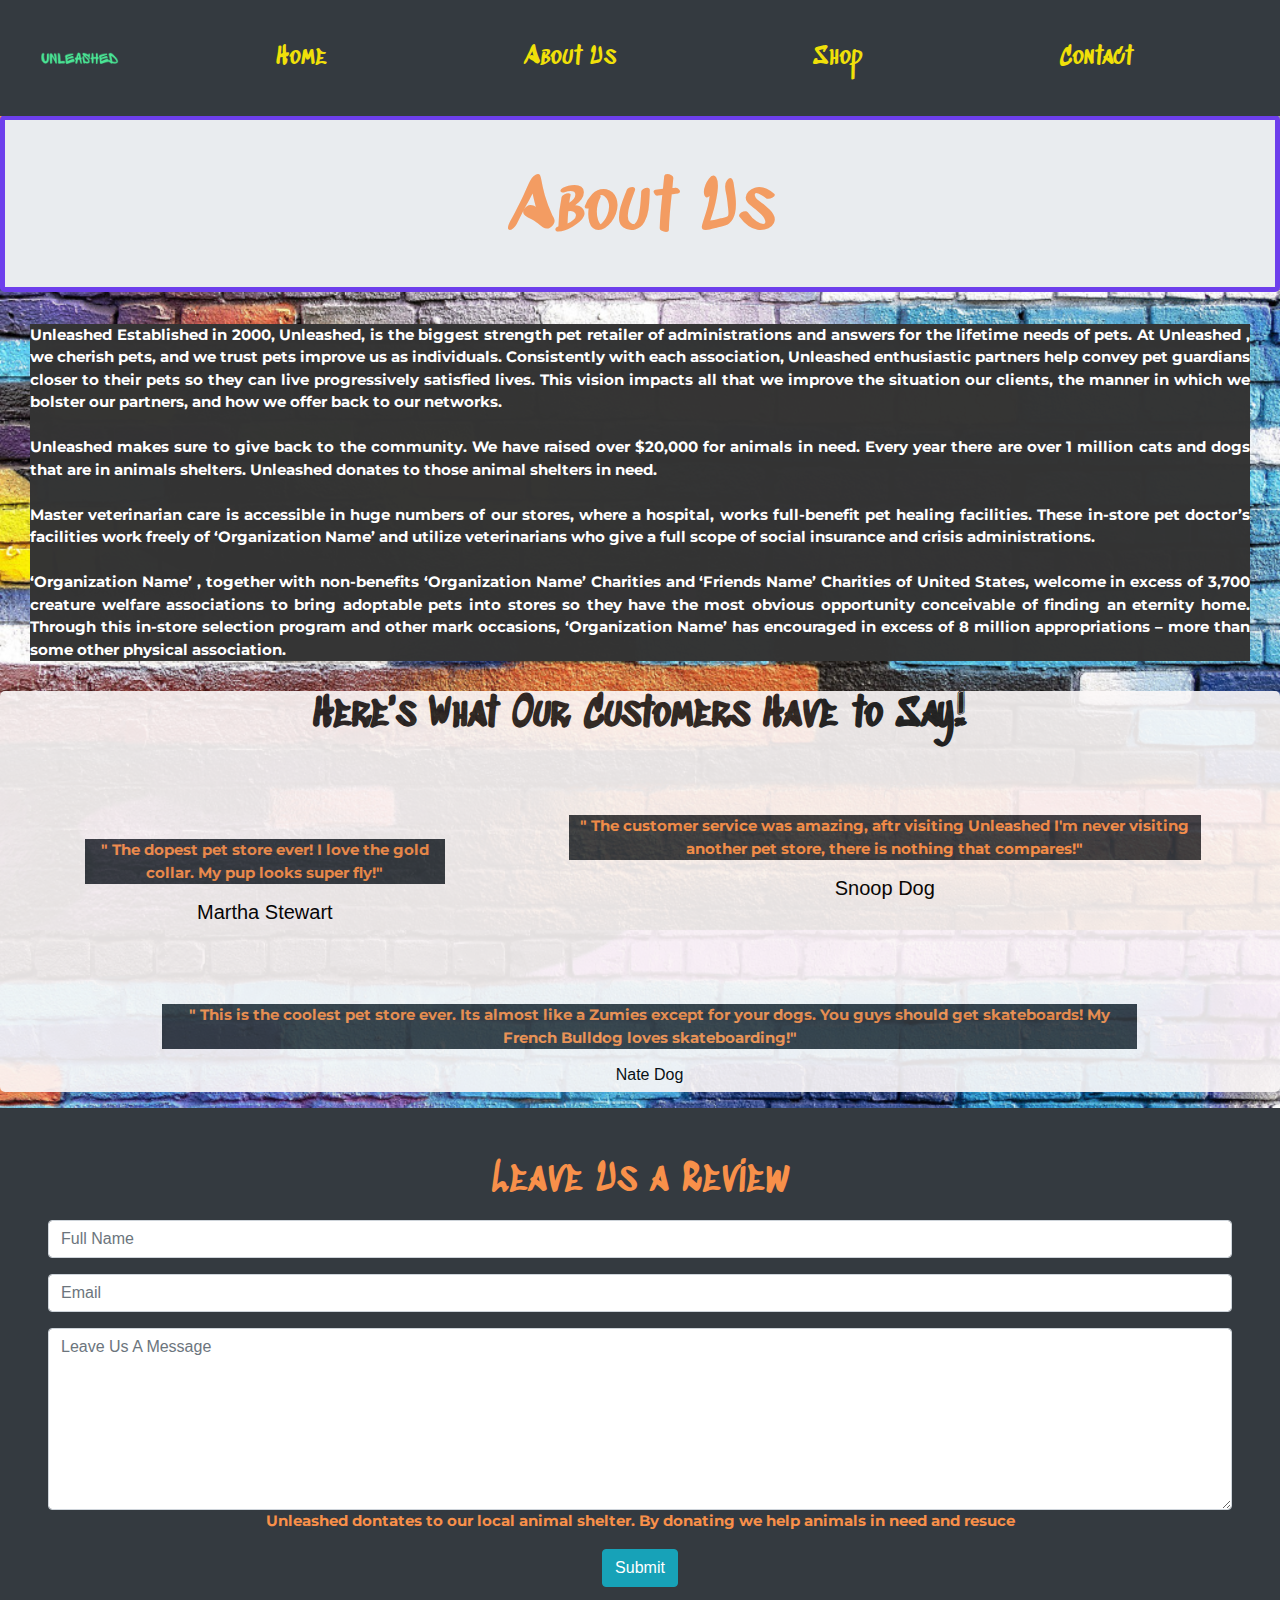
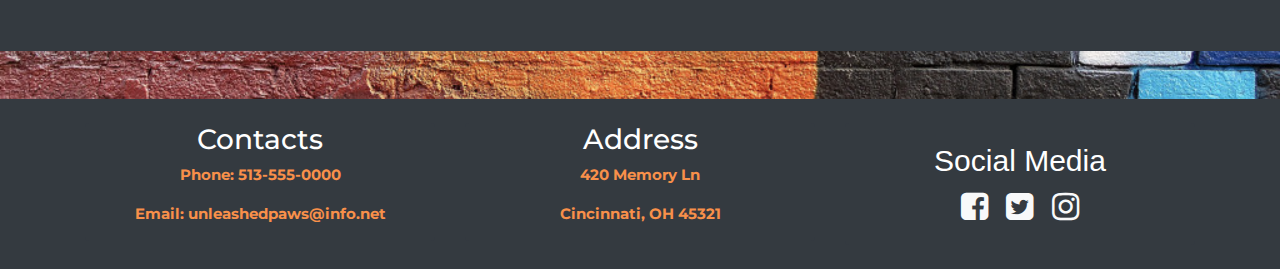
==== commit 76f1e2f3: "final" ====
--- a/aboutus.html
+++ b/aboutus.html
@@ -21,53 +21,52 @@
 </head>
 <body>
    <!--Navbar-->
-   <div class="image1">
-<img class="logo"       
-        src="./img/logo5.png"></a>
    <nav class="navbar navbar-expand-lg navbar-dark bg-dark fixed-top">
     <div class="container-fluid">
      
-     
-    <ul class="navbar-nav mb-lg-0"></ul>
-      <li class="nav-item active">
-        <a class="nav-link" aria-current="page" href="./index.html">Home</a>
-      </li>
-      <li class="nav-item">
-        <a class="nav-link" href="./buy.html">Shop</a>
-      </li>
-      <li class="nav-item">
-        <a class="nav-link" href="./aboutus.html">About Us</a>
-      </li>
-      <li class="nav-item">
-        <a class="nav-link" href="./contact.html">Contact</a>
-      </li>
-    </ul>
+     <img class="logo" src="/img/logo11.png">
+   
+     <ul class="navbar-nav mb-lg-0"></ul>
+     <li class="nav-item active">
+       <a class="nav-link" aria-current="page" href="./index.html">Home</a>
+     </li> 
+     <li class="nav-item">
+       <a class="nav-link" href="./aboutus.html">About Us</a>
+     </li>
+     <li class="nav-item">
+       <a class="nav-link" href="./buy.html">Shop</a>
+     </li>
+    
+     <li class="nav-item">
+       <a class="nav-link" href="./contact.html">Contact</a>
+     </li>
+   </ul>
 
   </div>
 </div>
 </nav>
+
 
 
 <!--Header-->
     </header>
 
-
-<main class="container" id="header">
-  <div class="jumbotron pricing-header px-3 py-3 pt-md-4 pb-md-3 mx-auto text-center text-" style="border: 5px solid rgb(109, 63, 236);">
-    <h1 class="display-1">About Us </h1>
-    <p class="lead" style="font-family: 'Montserrat', sans-serif;">Designer for your pet!</p>
-
-  
-</main>
+    <main class="jumbotrons" id="aboutus">
+      <div class="jumbotron pricing-header px-3 py-3 pt-md-5 pb-md-4 mx-auto text-center text-dark" style="border: 5px solid rgb(109, 63, 236); margin-top: 9%;">
+        <h1 class="display-3">About Us 
+        </h1>
+      </div>
+      </main>
+    
     
 
 <div class ="aboutt">
-<p>Pretty Little Paws 
-
-  Established in 2000, Pretty Little Paws, is the biggest strength pet retailer of administrations and answers for the lifetime needs of pets. At Pretty Little Paws , we cherish pets, and we trust pets improve us as individuals. Consistently with each association, Pretty Little Paws enthusiastic partners help convey pet guardians closer to their pets so they can live progressively satisfied lives. This vision impacts all that we improve the situation our clients, the manner in which we bolster our partners, and how we offer back to our networks. 
-  <br>
-  <br>
-  Pretty Little Paws makes sure to give back to the community. We have raised over $20,000 for animals in need. Every year there are over 1 million cats and dogs that are in animals shelters. Pretty Little Paws donates to those animal shelters in need. 
+<p>Unleashed 
+
+  Established in 2000, Unleashed, is the biggest strength pet retailer of administrations and answers for the lifetime needs of pets. At Unleashed , we cherish pets, and we trust pets improve us as individuals. Consistently with each association, Unleashed enthusiastic partners help convey pet guardians closer to their pets so they can live progressively satisfied lives. This vision impacts all that we improve the situation our clients, the manner in which we bolster our partners, and how we offer back to our networks. 
+  <br>
+  <br>
+  Unleashed makes sure to give back to the community. We have raised over $20,000 for animals in need. Every year there are over 1 million cats and dogs that are in animals shelters. Unleashed donates to those animal shelters in need. 
     <br>
     <br>
   Master veterinarian care is accessible in huge numbers of our stores, where a hospital, works full-benefit pet healing facilities. These in-store pet doctor’s facilities work freely of ‘Organization Name’ and utilize veterinarians who give a full scope of social insurance and crisis administrations. ​
@@ -149,7 +148,7 @@
           name="name"
           required></textarea>
     
- <p>Pretty Little Paws dontates to our local animal shelter. By donating we help animals in need and resuce </p>
+ <p>Unleashed dontates to our local animal shelter. By donating we help animals in need and resuce </p>
       <button type="submit" class="btn btn-submit btn-info w-45">Submit</button>
      
     </form>
@@ -215,6 +214,3 @@
 <script src="https://stackpath.bootstrapcdn.com/bootstrap/4.4.1/js/bootstrap.min.js" integrity="sha384-wfSDF2E50Y2D1uUdj0O3uMBJnjuUD4Ih7YwaYd1iqfktj0Uod8GCExl3Og8ifwB6" crossorigin="anonymous"></script>
 </body>
 </html>
-
-
-
--- a/style.css
+++ b/style.css
@@ -89,7 +89,7 @@
     margin-right: auto;
 
   }
-  
+
   .social h3, p{
     font-family: 'Montserrat', sans-serif;
     }
@@ -177,13 +177,13 @@
  .hours{
         position:absolute;
           bottom: 5%;
-          right: -40%;
+          right: 10%;
           transform: translate(-95%, -20%);
        background-color: #ffffff;
           border: 1px solid black;
           opacity: 0.8;
           height: max-content;
-          width: 50%;
+          width:20%;
         }
   
 .aboutus{
@@ -334,6 +334,8 @@
 color: rgb(240, 224, 9);
 font-family: 'Sedgwick Ave Display', cursive;
 font-size: 30px;
+margin-right: 100px;
+
 }
 .nav-link:hover{
   color: rgb(241, 97, 0);
@@ -348,8 +350,8 @@
   background-color: rgba(0,0,0,.3)}
 
 .logo {
-height:80px;
-width:80px;
+height:100px;
+width:100px;
 display: flex;
 }
 
@@ -434,3 +436,27 @@
 
 
 
+@media (min-width: 375px){
+  .nav-link{
+    color: rgb(240, 224, 9);
+    font-family: 'Sedgwick Ave Display', cursive;
+    font-size: 25px;
+    }
+}
+
+
+
+@media (min-width: 375px){
+  address{
+    margin: 50px;
+    background-color: #ffffff;
+    border: 1px solid black;
+    opacity: 0.9;
+    position: absolute;
+    left: 270px;
+    bottom: -300px;
+    width: 50%;
+  }
+  
+}
+
